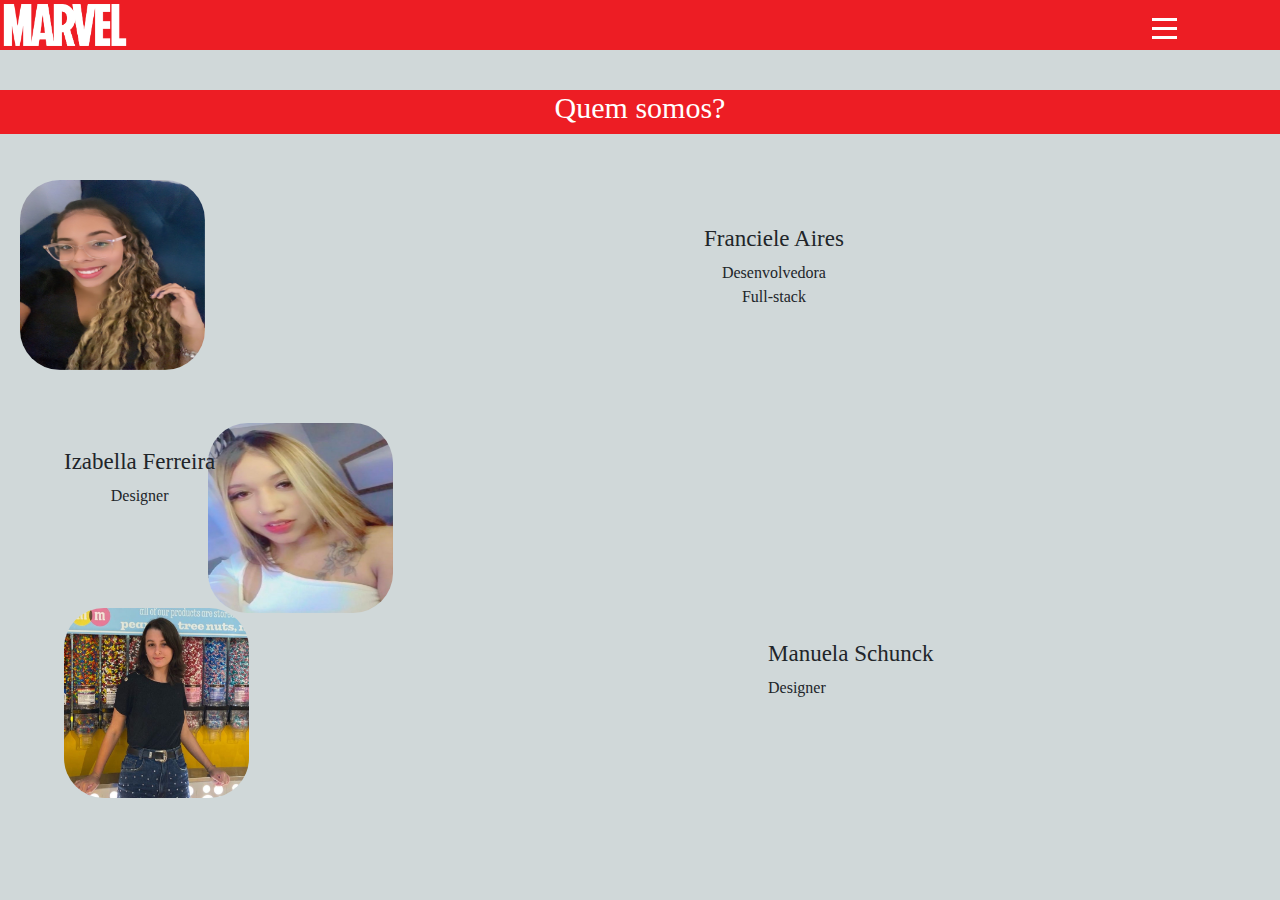
==== www/index.html @ 492c5a40 "Project's Initial Commit" ====
<!DOCTYPE html>
<html lang="pt-br">
<head>
    <meta charset="UTF-8">
    <meta http-equiv="X-UA-Compatible" content="IE=edge">
    <meta name="viewport" content="width=device-width, initial-scale=1.0">
    <link rel="stylesheet" href="https://cdn.jsdelivr.net/npm/bootstrap@4.0.0/dist/css/bootstrap.min.css" integrity="sha384-Gn5384xqQ1aoWXA+058RXPxPg6fy4IWvTNh0E263XmFcJlSAwiGgFAW/dAiS6JXm" crossorigin="anonymous">
    <link rel="stylesheet" href="css/style.css">
    <title>Quem somos?</title>
    <style>
        body {
            background-color: #D0D8D9;
            font-family: Tomorrow;
        }
        
        .logo {
            height: 50px;
            width: 100%;
            background-color: #ED1D24;
        }

        .hamburger {
            display: flex;
            flex-direction: column;
            cursor: pointer;
            position: absolute;
            left: 90%;
            top: 15px;
        }

        .line {
            width: 25px;
            height: 3px;
            background-color: white;
            margin: 3px 0;
        }

        .nav-links {
            display: none;
            height: 900px;
            width: 200px;
            background-color: #a7a5a5;
            position: absolute;
            left: 55%;
            top: 50px;
            z-index: 1000; /* Define um valor alto para que o menu esteja acima de tudo */
        }

        .nav-links.active {
            display: block;
        }

        .nav-links a {
            text-decoration: none;
            color: white;
            display: block;
            margin: 10px 0;
            text-align: center;
        }

        .div {
            background-color: #ED1D24;
            color: white;
            position: absolute;
            top: 90px;
            width: 100%;
            text-align: center;
        }

        .imagem {
            height: 50px;
            width: 130px;
            position: absolute;
            border-radius: 0;
        }

        .title {
            font-size: 30px;
        }

        .Fran {
            height: 190px;
            width: 185px;
            border-radius: 40px;
            border: 1px;
            position: absolute;
            top: 20%;
            left: 20px;
        }

        .Iza {
            height: 190px;
            width: 185px;
            border-radius: 40px;
            border: 1px;
            position: absolute;
            top: 47%;
            left: 13em;
        }

        .Manu {
            height: 190px;
            width: 185px;
            border-radius: 40px;
            border: 1px;
            position: absolute;
            top: 38em;
            left: 5%;
        }

        .text1 h1 {
            font-size: 23px;
        }

        .text1 p {
            text-align: center;
        }

        .text2 p {
            text-align: center;
        }

        .text4 p {
            text-align: center;
        }

        .text2 h1 {
            font-size: 23px;
        }

        .text3 h1 {
            font-size: 23px;
        }

        .text1 {
            position: absolute;
            top: 25%;
            left: 55%;
        }

        .text2 {
            position: absolute;
            top: 28em;
            left: 5%;
        }

        .text3 {
            position: absolute;
            top: 40em;
            left: 60%;
        }
    </style>
</head>
<body>
    <div class="logo">
        <img class="imagem" src="logo.png" alt="logo">
        <div class="navbar">
            <div class="hamburger" onclick="toggleNav()">
                <div class="line"></div>
                <div class="line"></div>
                <div class="line"></div>
            </div>
            <div class="nav-links" id="navLinks">
                <a href="quemSomos.html">Quem Somos</a>
                <a href="index.html">Início</a>
                <a href="inicio.html">Personagens/ <br>carrosel</a>
            </div>
        </div>
    </div>
    <div class="div">
        <h1 class="title">Quem somos?</h1>
    </div>
    <div class="Imagens">
        <div>
            <img  class="Fran" src="Franciele.png" alt="Franciele">
            <div class="text1">
                <h1>Franciele Aires</h1>
                <p>Desenvolvedora <br> Full-stack</p>
            </div>
        </div>
        <div>
            <img  class="Iza" src="Iza.png" alt="Izabella">
            <div class="text2">
                <h1>Izabella Ferreira</h1>
                <p>Designer</p>
            </div>
        </div>
        <div>
            <img  class="Manu" src="Manu.png" alt="Manuela">
            <div class="text3">
                <h1>Manuela Schunck</h1>
                <p>Designer</p>
            </div>
        </div>
    </div>
    <script>
        function toggleNav() {
            var navLinks = document.getElementById("navLinks");
            if (navLinks.style.display === "block") {
                navLinks.style.display = "none";
            } else {
                navLinks.style.display = "block";
            }
        }
    </script>
</body>
</html>
---- www/css/style.css ----
/**/
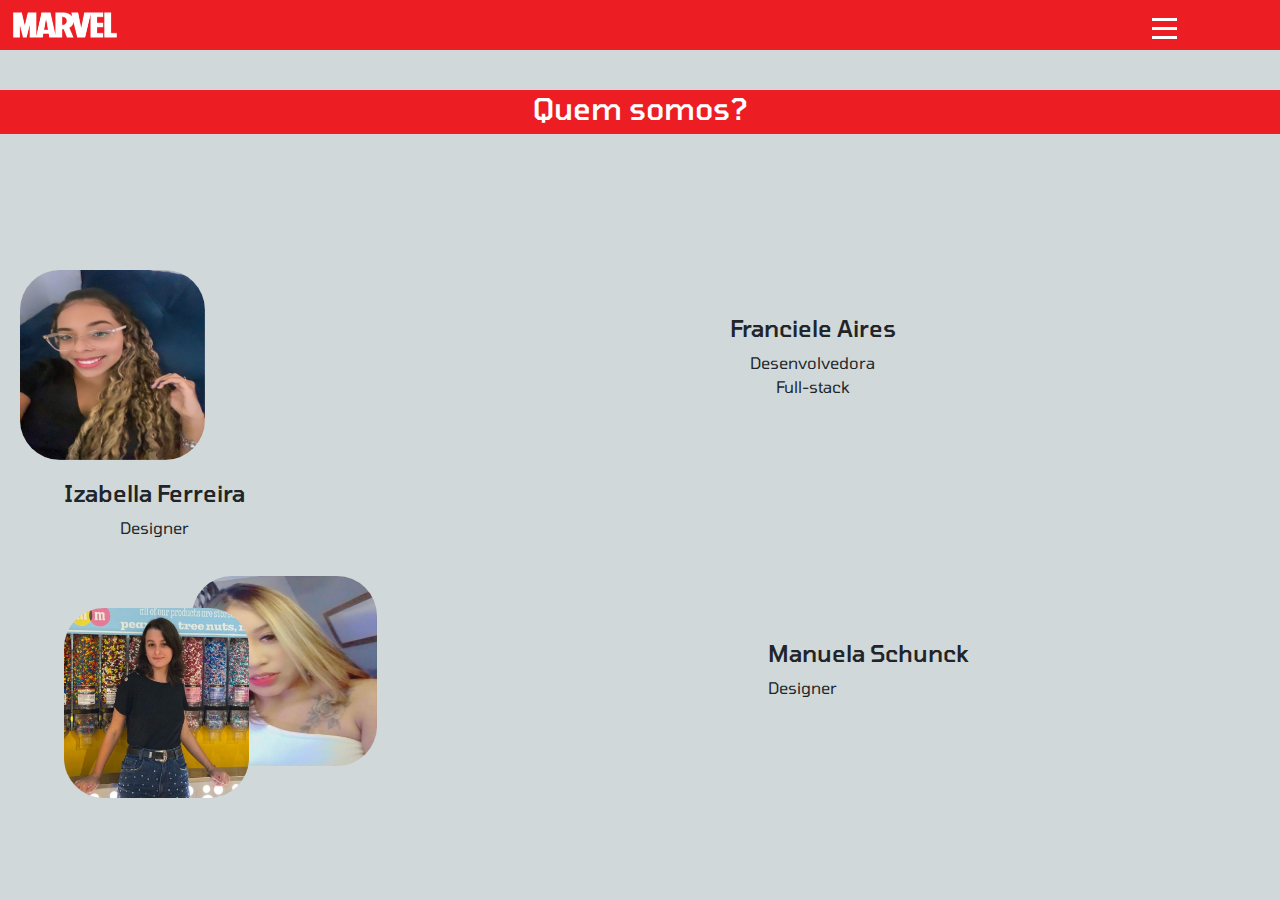
==== commit 2ece3da7: "update" ====
--- a/www/index.html
+++ b/www/index.html
@@ -84,7 +84,7 @@
             border-radius: 40px;
             border: 1px;
             position: absolute;
-            top: 20%;
+            top: 30%;
             left: 20px;
         }
 
@@ -94,8 +94,8 @@
             border-radius: 40px;
             border: 1px;
             position: absolute;
-            top: 47%;
-            left: 13em;
+            top: 64%;
+            left: 12em;
         }
 
         .Manu {
@@ -134,13 +134,13 @@
 
         .text1 {
             position: absolute;
-            top: 25%;
-            left: 55%;
+            top: 35%;
+            left: 57%;
         }
 
         .text2 {
             position: absolute;
-            top: 28em;
+            top: 30em;
             left: 5%;
         }
 
@@ -148,6 +148,14 @@
             position: absolute;
             top: 40em;
             left: 60%;
+        }
+         .float-on-hover {
+            transition: transform 0.7s ease;
+        }
+
+        
+        .float-on-hover:hover {
+            transform: translateY(-10px); 
         }
     </style>
 </head>
@@ -161,9 +169,9 @@
                 <div class="line"></div>
             </div>
             <div class="nav-links" id="navLinks">
-                <a href="quemSomos.html">Quem Somos</a>
+                <a href="QuemSomos.html">Quem Somos</a>
                 <a href="index.html">Início</a>
-                <a href="inicio.html">Personagens/ <br>carrosel</a>
+                <a href="Personagens.html">Personagens/ <br>carrosel</a>
             </div>
         </div>
     </div>
@@ -172,21 +180,21 @@
     </div>
     <div class="Imagens">
         <div>
-            <img  class="Fran" src="Franciele.png" alt="Franciele">
+            <img  class="Fran float-on-hover" src="Franciele.png" alt="Franciele">
             <div class="text1">
                 <h1>Franciele Aires</h1>
                 <p>Desenvolvedora <br> Full-stack</p>
             </div>
         </div>
         <div>
-            <img  class="Iza" src="Iza.png" alt="Izabella">
+            <img  class="Iza float-on-hover" src="Iza.png" alt="Izabella">
             <div class="text2">
                 <h1>Izabella Ferreira</h1>
                 <p>Designer</p>
             </div>
         </div>
         <div>
-            <img  class="Manu" src="Manu.png" alt="Manuela">
+            <img  class="Manu float-on-hover" src="Manu.png" alt="Manuela">
             <div class="text3">
                 <h1>Manuela Schunck</h1>
                 <p>Designer</p>
--- a/www/css/style.css
+++ b/www/css/style.css
@@ -1,2 +1,33 @@
-/**/
-
+@import url('https://fonts.googleapis.com/css2?family=Tomorrow&display=swap');
+* {
+    padding: 0;
+    margin: 0;
+}
+.logo {
+    height: 75px;
+    width: 400px;
+    background-color: #ED1D24;
+  }
+  .imagem {
+    height: 50px;
+    width: 130px;
+    position: absolute;
+    border-radius: 0;
+    padding: 10px;
+   }
+   .start {
+    height: 40px;
+    width: 140px;
+    background-color: #3b3b37;
+    color: white;
+    border: none;
+    border-radius: 50px;
+    position: absolute;
+    top: 90%;
+    left: 35%;
+    transition: all .4s ease-in-out;
+    font-family: Tomorrow;
+   }
+   .start:hover {
+    background-color: #FBCA03;
+}
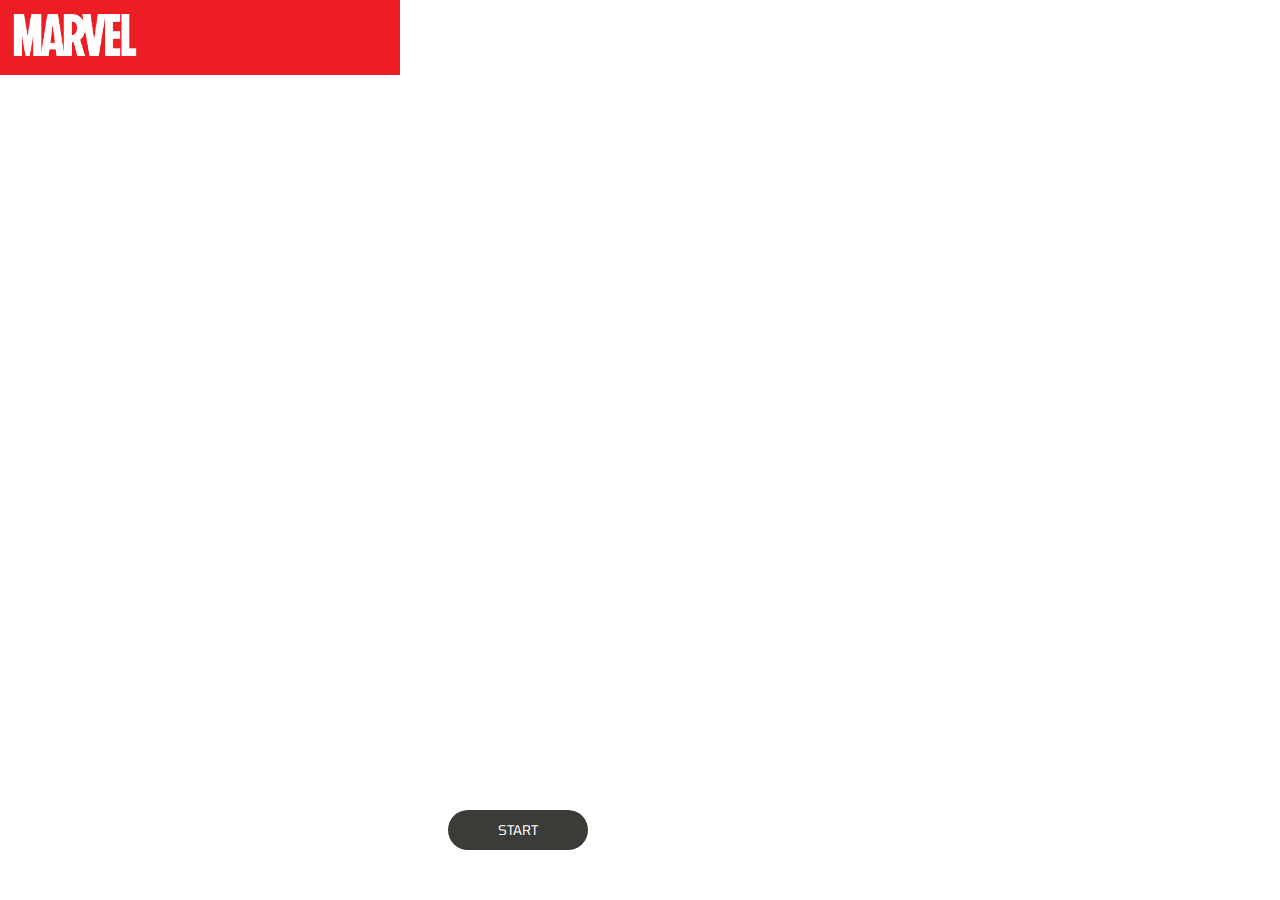
==== commit 82ea1be1: "update" ====
--- a/www/index.html
+++ b/www/index.html
@@ -1,215 +1,37 @@
 <!DOCTYPE html>
-<html lang="pt-br">
+<html lang="en">
 <head>
     <meta charset="UTF-8">
     <meta http-equiv="X-UA-Compatible" content="IE=edge">
     <meta name="viewport" content="width=device-width, initial-scale=1.0">
-    <link rel="stylesheet" href="https://cdn.jsdelivr.net/npm/bootstrap@4.0.0/dist/css/bootstrap.min.css" integrity="sha384-Gn5384xqQ1aoWXA+058RXPxPg6fy4IWvTNh0E263XmFcJlSAwiGgFAW/dAiS6JXm" crossorigin="anonymous">
     <link rel="stylesheet" href="css/style.css">
-    <title>Quem somos?</title>
+    <title>Início</title>
     <style>
         body {
-            background-color: #D0D8D9;
+            background-image: url(marvel1.gif) ;
+            background-repeat: no-repeat;
+            background-position: center;
+            background-size: cover;
+            height: 830px;
+            width: 50px;
             font-family: Tomorrow;
         }
         
-        .logo {
-            height: 50px;
-            width: 100%;
-            background-color: #ED1D24;
-        }
-
-        .hamburger {
-            display: flex;
-            flex-direction: column;
-            cursor: pointer;
-            position: absolute;
-            left: 90%;
-            top: 15px;
-        }
-
-        .line {
-            width: 25px;
-            height: 3px;
-            background-color: white;
-            margin: 3px 0;
-        }
-
-        .nav-links {
-            display: none;
-            height: 900px;
-            width: 200px;
-            background-color: #a7a5a5;
-            position: absolute;
-            left: 55%;
-            top: 50px;
-            z-index: 1000; /* Define um valor alto para que o menu esteja acima de tudo */
-        }
-
-        .nav-links.active {
-            display: block;
-        }
-
-        .nav-links a {
-            text-decoration: none;
-            color: white;
-            display: block;
-            margin: 10px 0;
-            text-align: center;
-        }
-
-        .div {
-            background-color: #ED1D24;
-            color: white;
-            position: absolute;
-            top: 90px;
-            width: 100%;
-            text-align: center;
-        }
-
-        .imagem {
-            height: 50px;
-            width: 130px;
-            position: absolute;
-            border-radius: 0;
-        }
-
-        .title {
-            font-size: 30px;
-        }
-
-        .Fran {
-            height: 190px;
-            width: 185px;
-            border-radius: 40px;
-            border: 1px;
-            position: absolute;
-            top: 30%;
-            left: 20px;
-        }
-
-        .Iza {
-            height: 190px;
-            width: 185px;
-            border-radius: 40px;
-            border: 1px;
-            position: absolute;
-            top: 64%;
-            left: 12em;
-        }
-
-        .Manu {
-            height: 190px;
-            width: 185px;
-            border-radius: 40px;
-            border: 1px;
-            position: absolute;
-            top: 38em;
-            left: 5%;
-        }
-
-        .text1 h1 {
-            font-size: 23px;
-        }
-
-        .text1 p {
-            text-align: center;
-        }
-
-        .text2 p {
-            text-align: center;
-        }
-
-        .text4 p {
-            text-align: center;
-        }
-
-        .text2 h1 {
-            font-size: 23px;
-        }
-
-        .text3 h1 {
-            font-size: 23px;
-        }
-
-        .text1 {
-            position: absolute;
-            top: 35%;
-            left: 57%;
-        }
-
-        .text2 {
-            position: absolute;
-            top: 30em;
-            left: 5%;
-        }
-
-        .text3 {
-            position: absolute;
-            top: 40em;
-            left: 60%;
-        }
-         .float-on-hover {
-            transition: transform 0.7s ease;
-        }
-
-        
-        .float-on-hover:hover {
-            transform: translateY(-10px); 
-        }
+    
+      
     </style>
 </head>
 <body>
-    <div class="logo">
-        <img class="imagem" src="logo.png" alt="logo">
-        <div class="navbar">
-            <div class="hamburger" onclick="toggleNav()">
-                <div class="line"></div>
-                <div class="line"></div>
-                <div class="line"></div>
-            </div>
-            <div class="nav-links" id="navLinks">
-                <a href="QuemSomos.html">Quem Somos</a>
-                <a href="index.html">Início</a>
-                <a href="Personagens.html">Personagens/ <br>carrosel</a>
-            </div>
-        </div>
-    </div>
-    <div class="div">
-        <h1 class="title">Quem somos?</h1>
-    </div>
-    <div class="Imagens">
-        <div>
-            <img  class="Fran float-on-hover" src="Franciele.png" alt="Franciele">
-            <div class="text1">
-                <h1>Franciele Aires</h1>
-                <p>Desenvolvedora <br> Full-stack</p>
-            </div>
-        </div>
-        <div>
-            <img  class="Iza float-on-hover" src="Iza.png" alt="Izabella">
-            <div class="text2">
-                <h1>Izabella Ferreira</h1>
-                <p>Designer</p>
-            </div>
-        </div>
-        <div>
-            <img  class="Manu float-on-hover" src="Manu.png" alt="Manuela">
-            <div class="text3">
-                <h1>Manuela Schunck</h1>
-                <p>Designer</p>
-            </div>
-        </div>
-    </div>
-    <script>
-        function toggleNav() {
-            var navLinks = document.getElementById("navLinks");
-            if (navLinks.style.display === "block") {
-                navLinks.style.display = "none";
-            } else {
-                navLinks.style.display = "block";
-            }
-        }
-    </script>
+      <div class="logo">
+    <img class="imagem" src="logo.png" alt="logo">
+  </div>
+  <div>
+    <a href="Personagens.html"><button class="start">
+        START
+    </button></a>
+  </div>
+
+    
+    
 </body>
-</html>
+</html>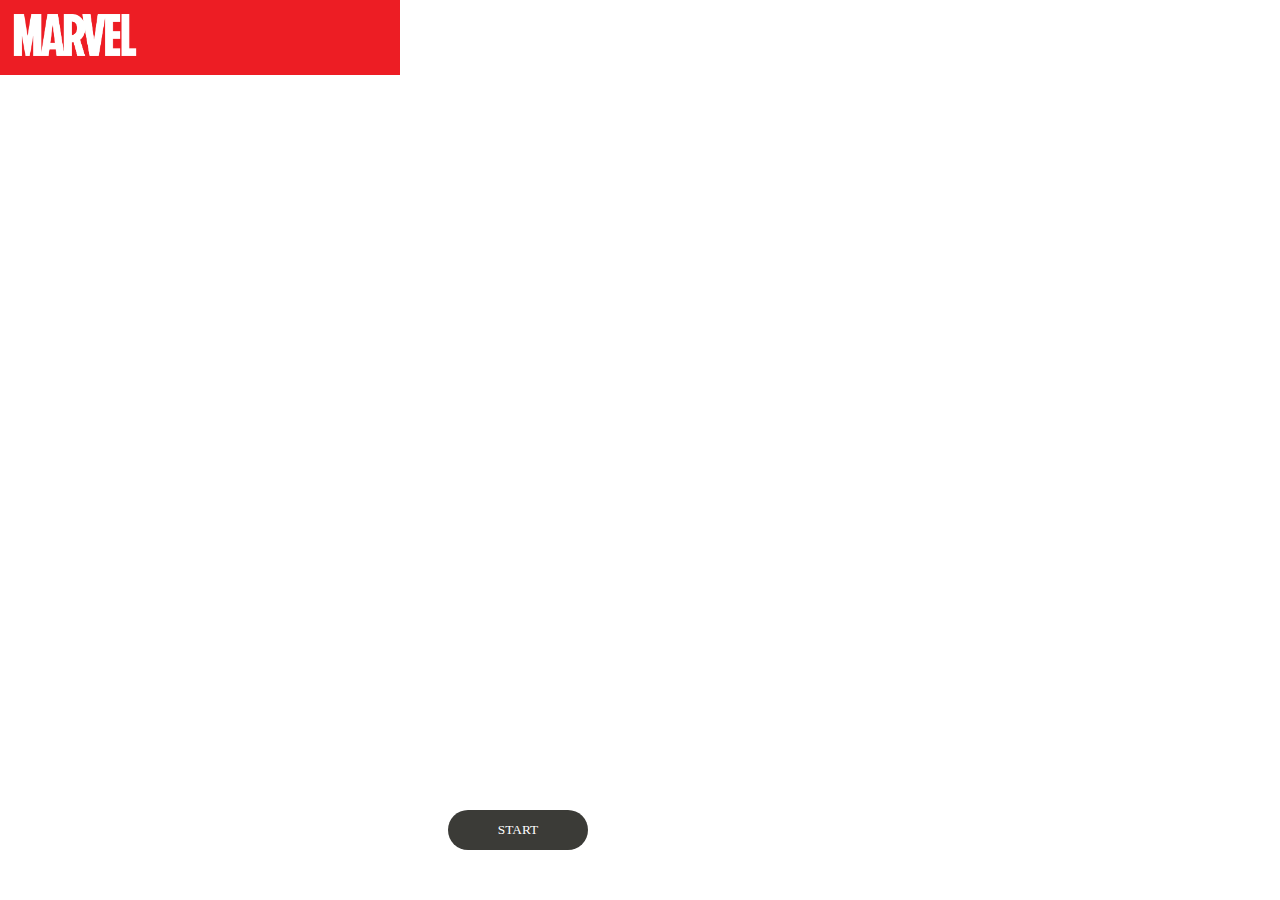
==== commit 8300cb78: "Finalmente deu certo!!!!!!!!!!!!!!!!!!!!!!!!!!!!!!!!!!!!!!!!" ====
--- a/www/index.html
+++ b/www/index.html
@@ -1,12 +1,16 @@
 <!DOCTYPE html>
-<html lang="en">
+<html lang="pt-br">
 <head>
     <meta charset="UTF-8">
     <meta http-equiv="X-UA-Compatible" content="IE=edge">
     <meta name="viewport" content="width=device-width, initial-scale=1.0">
-    <link rel="stylesheet" href="css/style.css">
+    <link rel="stylesheet" href="style.css">
     <title>Início</title>
     <style>
+        * {
+             padding: 0;
+            margin: 0;
+        }
         body {
             background-image: url(marvel1.gif) ;
             background-repeat: no-repeat;
@@ -16,6 +20,34 @@
             width: 50px;
             font-family: Tomorrow;
         }
+       .imagem {
+    height: 50px;
+    width: 130px;
+    position: absolute;
+    border-radius: 0;
+    padding: 10px;
+   }
+   .logo {
+    height: 75px;
+    width: 400px;
+    background-color: #ED1D24;
+  }
+     .start {
+    height: 40px;
+    width: 140px;
+    background-color: #3b3b37;
+    color: white;
+    border: none;
+    border-radius: 50px;
+    position: absolute;
+    top: 90%;
+    left: 35%;
+    transition: all .4s ease-in-out;
+    font-family: Tomorrow;
+   }
+   .start:hover {
+    background-color: #FBCA03;
+}
         
     
       
